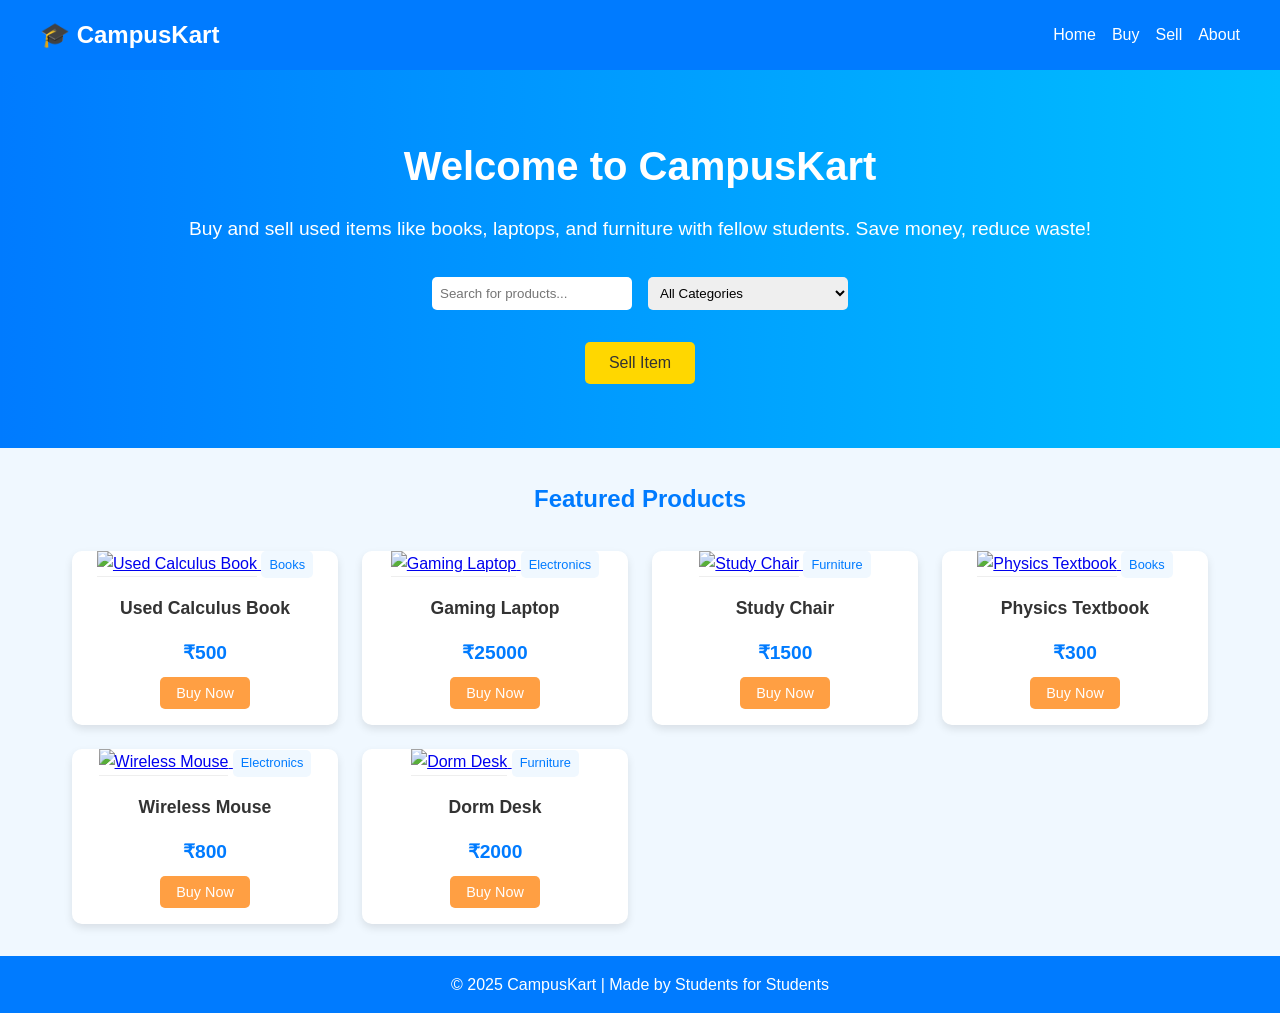
==== index.html @ 43551777 "Add files via upload" ====
<!DOCTYPE html>
<html lang="en">
<head>
    <meta charset="UTF-8">
    <meta name="viewport" content="width=device-width, initial-scale=1.0">
    <title>CampusKart - Student Marketplace</title>
    <link rel="stylesheet" href="style.css">
</head>
<body>
    <header>
        <nav>
            <div class="logo">🎓 CampusKart</div>
            <ul class="nav-links">
                <li><a href="#home">Home</a></li>
                <li><a href="#buy">Buy</a></li>
                <li><a href="#sell">Sell</a></li>
                <li><a href="#about">About</a></li>
            </ul>
        </nav>
    </header>

    <section id="home" class="hero">
        <h1>Welcome to CampusKart</h1>
        <p>Buy and sell used items like books, laptops, and furniture with fellow students. Save money, reduce waste!</p>
        <div class="search-container">
            <input type="text" id="search-bar" placeholder="Search for products...">
            <select id="category-filter">
                <option value="all">All Categories</option>
                <option value="books">Books</option>
                <option value="furniture">Furniture</option>
                <option value="electronics">Electronics</option>
            </select>
        </div>
        <button id="sell-btn" class="sell-btn">Sell Item</button>
    </section>

    <section id="buy" class="products">
        <h2>Featured Products</h2>
        <div id="product-grid" class="product-grid">
            <!-- Products will be dynamically inserted here -->
        </div>
    </section>

    <footer>
        <p>© 2025 CampusKart | Made by Students for Students</p>
    </footer>

    <!-- Sell Item Modal -->
    <div id="sell-modal" class="modal">
        <div class="modal-content">
            <span class="close">&times;</span>
            <h2>Sell Your Item</h2>
            <form id="sell-form">
                <label for="item-name">Item Name:</label>
                <input type="text" id="item-name" required>
                <label for="item-price">Price (₹):</label>
                <input type="number" id="item-price" required>
                <label for="item-image">Image URL:</label>
                <input type="url" id="item-image" required>
                <button type="submit">Submit</button>
            </form>
        </div>
    </div>

    <script src="script.js"></script>
</body>
</html>
---- style.css ----
/* Global Styles */
* {
    margin: 0;
    padding: 0;
    box-sizing: border-box;
    font-family: 'Arial', sans-serif;
}

body {
    background-color: #f0f8ff; /* Light blue background */
    color: #333;
    line-height: 1.6;
}

/* Navigation */
header {
    background-color: #007bff; /* Blue */
    color: white;
    padding: 1rem;
    position: sticky;
    top: 0;
    z-index: 100;
}

nav {
    display: flex;
    justify-content: space-between;
    align-items: center;
    max-width: 1200px;
    margin: 0 auto;
}

.logo {
    font-size: 1.5rem;
    font-weight: bold;
}

.nav-links {
    list-style: none;
    display: flex;
    gap: 1rem;
}

.nav-links a {
    color: white;
    text-decoration: none;
    transition: color 0.3s;
}

.nav-links a:hover {
    color: #ffd700; /* Yellow accent */
}

/* Hero Section */
.hero {
    text-align: center;
    padding: 4rem 2rem;
    background: linear-gradient(to right, #007bff, #00bfff); /* Blue gradient */
    color: white;
}

.hero h1 {
    font-size: 2.5rem;
    margin-bottom: 1rem;
}

.hero p {
    font-size: 1.2rem;
    margin-bottom: 2rem;
}

.search-container {
    display: flex;
    justify-content: center;
    gap: 1rem;
    margin-bottom: 2rem;
    flex-wrap: wrap;
}

#search-bar, #category-filter {
    padding: 0.5rem;
    border: none;
    border-radius: 5px;
    width: 200px;
}

.sell-btn {
    background-color: #ffd700; /* Yellow */
    color: #333;
    border: none;
    padding: 0.75rem 1.5rem;
    border-radius: 5px;
    cursor: pointer;
    font-size: 1rem;
    transition: background-color 0.3s, transform 0.3s;
}

.sell-btn:hover {
    background-color: #ffed4e;
    transform: scale(1.05);
}

/* Products */
.products {
    padding: 2rem;
    max-width: 1200px;
    margin: 0 auto;
}

.products h2 {
    text-align: center;
    margin-bottom: 2rem;
    color: #007bff;
}

.product-grid {
    display: grid;
    grid-template-columns: repeat(auto-fit, minmax(250px, 1fr));
    gap: 1.5rem;
}

.product-card {
    background: white;
    border-radius: 10px;
    box-shadow: 0 4px 8px rgba(0, 0, 0, 0.1);
    overflow: hidden;
    transition: transform 0.3s, box-shadow 0.3s;
    opacity: 0;
    transform: translateY(20px);
    animation: fadeInUp 0.6s ease-out forwards;
    text-align: center; /* Center-align content for Flipkart-like look */
    padding-bottom: 1rem;
}

.product-card:hover {
    transform: translateY(-5px);
    box-shadow: 0 8px 16px rgba(0, 0, 0, 0.2);
}

.product-card img {
    width: 100%;
    height: 200px;
    object-fit: cover;
    border-bottom: 1px solid #eee; /* Subtle separator like Flipkart */
}

.product-card h3 {
    padding: 0.5rem 1rem;
    font-size: 1.1rem;
    font-weight: bold;
    color: #333;
    margin: 0;
}

.product-card p {
    padding: 0 1rem;
    color: #007bff;
    font-weight: bold;
    font-size: 1.2rem;
    margin: 0.5rem 0;
}

/* New: Category tag */
.product-card .category {
    display: inline-block;
    background-color: #f0f8ff;
    color: #007bff;
    padding: 0.2rem 0.5rem;
    border-radius: 5px;
    font-size: 0.8rem;
    margin-bottom: 0.5rem;
}

/* New: Buy Now button */
.product-card .buy-btn {
    background-color: #ff9f43; /* Orange accent like Flipkart */
    color: white;
    border: none;
    padding: 0.5rem 1rem;
    border-radius: 5px;
    cursor: pointer;
    font-size: 0.9rem;
    transition: background-color 0.3s;
}

.product-card .buy-btn:hover {
    background-color: #e67e22;
}

/* Modal */
.modal {
    display: none;
    position: fixed;
    z-index: 1000;
    left: 0;
    top: 0;
    width: 100%;
    height: 100%;
    background-color: rgba(0, 0, 0, 0.5);
}

.modal-content {
    background-color: white;
    margin: 15% auto;
    padding: 2rem;
    border-radius: 10px;
    width: 90%;
    max-width: 400px;
}

.close {
    float: right;
    font-size: 2rem;
    cursor: pointer;
}

#sell-form {
    display: flex;
    flex-direction: column;
    gap: 1rem;
}

#sell-form input {
    padding: 0.5rem;
    border: 1px solid #ccc;
    border-radius: 5px;
}

#sell-form button {
    background-color: #007bff;
    color: white;
    border: none;
    padding: 0.75rem;
    border-radius: 5px;
    cursor: pointer;
    transition: background-color 0.3s;
}

#sell-form button:hover {
    background-color: #0056b3;
}

/* Footer */
footer {
    background-color: #007bff;
    color: white;
    text-align: center;
    padding: 1rem;
}

/* Product Detail Page Styles */
.product-detail {
    padding: 2rem;
    max-width: 800px;
    margin: 0 auto;
    text-align: center;
}

.detail-container {
    background: white;
    border-radius: 10px;
    box-shadow: 0 4px 8px rgba(0, 0, 0, 0.1);
    padding: 2rem;
}

.detail-image {
    width: 100%;
    max-width: 300px;
    height: auto;
    border-radius: 10px;
    margin-bottom: 1rem;
}

.product-detail h2 {
    color: #007bff;
    margin-bottom: 1rem;
}

.price {
    font-size: 1.5rem;
    font-weight: bold;
    color: #007bff;
}

.category {
    font-size: 1rem;
    color: #666;
}

.seller-details {
    margin-top: 2rem;
    text-align: left;
    background: #f0f8ff;
    padding: 1rem;
    border-radius: 5px;
}

.seller-details h3 {
    color: #007bff;
    margin-bottom: 1rem;
}

.close-btn {
    background-color: #007bff;
    color: white;
    border: none;
    padding: 0.75rem 1.5rem;
    border-radius: 5px;
    cursor: pointer;
    font-size: 1rem;
    margin-top: 1rem;
    transition: background-color 0.3s;
}

.close-btn:hover {
    background-color: #0056b3;
}

/* Animations */
@keyframes fadeInUp {
    to {
        opacity: 1;
        transform: translateY(0);
    }
}

/* Responsive */
@media (max-width: 768px) {
    .nav-links {
        flex-direction: column;
        gap: 0.5rem;
    }
    .hero h1 {
        font-size: 2rem;
    }
    .search-container {
        flex-direction: column;
        align-items: center;
    }
    #search-bar, #category-filter {
        width: 100%;
        max-width: 300px;
    }
    .product-grid {
        grid-template-columns: 1fr;
    }
    .detail-container {
        padding: 1rem;
    }
    .detail-image {
        max-width: 250px;
    }
}
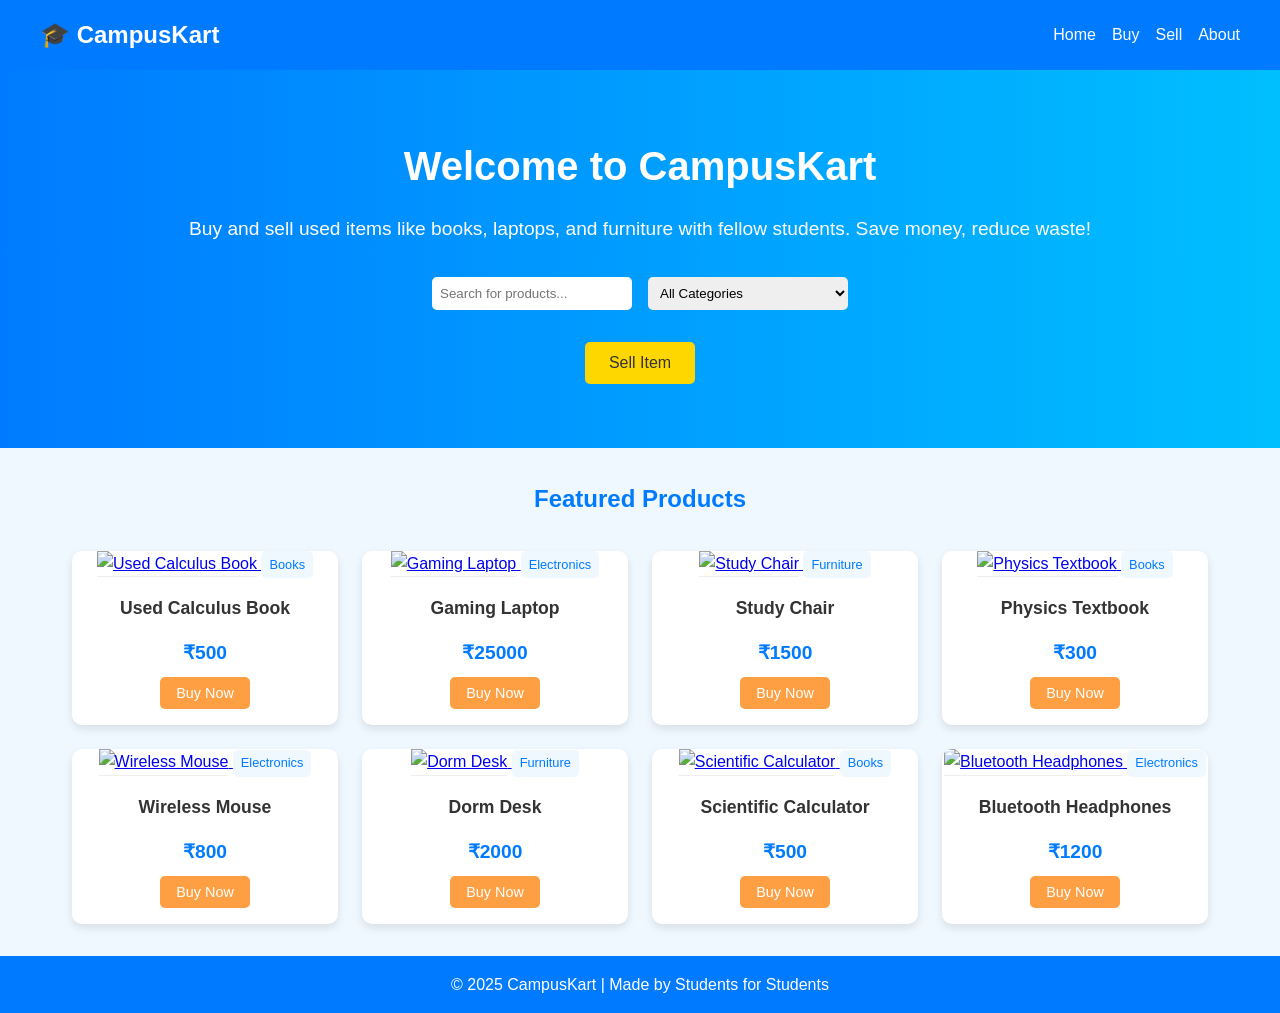
==== commit d74c80d0: "Initial commit or update" ====
--- a/index.html
+++ b/index.html
@@ -1,67 +1,67 @@
-<!DOCTYPE html>
-<html lang="en">
-<head>
-    <meta charset="UTF-8">
-    <meta name="viewport" content="width=device-width, initial-scale=1.0">
-    <title>CampusKart - Student Marketplace</title>
-    <link rel="stylesheet" href="style.css">
-</head>
-<body>
-    <header>
-        <nav>
-            <div class="logo">🎓 CampusKart</div>
-            <ul class="nav-links">
-                <li><a href="#home">Home</a></li>
-                <li><a href="#buy">Buy</a></li>
-                <li><a href="#sell">Sell</a></li>
-                <li><a href="#about">About</a></li>
-            </ul>
-        </nav>
-    </header>
-
-    <section id="home" class="hero">
-        <h1>Welcome to CampusKart</h1>
-        <p>Buy and sell used items like books, laptops, and furniture with fellow students. Save money, reduce waste!</p>
-        <div class="search-container">
-            <input type="text" id="search-bar" placeholder="Search for products...">
-            <select id="category-filter">
-                <option value="all">All Categories</option>
-                <option value="books">Books</option>
-                <option value="furniture">Furniture</option>
-                <option value="electronics">Electronics</option>
-            </select>
-        </div>
-        <button id="sell-btn" class="sell-btn">Sell Item</button>
-    </section>
-
-    <section id="buy" class="products">
-        <h2>Featured Products</h2>
-        <div id="product-grid" class="product-grid">
-            <!-- Products will be dynamically inserted here -->
-        </div>
-    </section>
-
-    <footer>
-        <p>© 2025 CampusKart | Made by Students for Students</p>
-    </footer>
-
-    <!-- Sell Item Modal -->
-    <div id="sell-modal" class="modal">
-        <div class="modal-content">
-            <span class="close">&times;</span>
-            <h2>Sell Your Item</h2>
-            <form id="sell-form">
-                <label for="item-name">Item Name:</label>
-                <input type="text" id="item-name" required>
-                <label for="item-price">Price (₹):</label>
-                <input type="number" id="item-price" required>
-                <label for="item-image">Image URL:</label>
-                <input type="url" id="item-image" required>
-                <button type="submit">Submit</button>
-            </form>
-        </div>
-    </div>
-
-    <script src="script.js"></script>
-</body>
+<!DOCTYPE html>
+<html lang="en">
+<head>
+    <meta charset="UTF-8">
+    <meta name="viewport" content="width=device-width, initial-scale=1.0">
+    <title>CampusKart - Student Marketplace</title>
+    <link rel="stylesheet" href="style.css">
+</head>
+<body>
+    <header>
+        <nav>
+            <div class="logo">🎓 CampusKart</div>
+            <ul class="nav-links">
+                <li><a href="#home">Home</a></li>
+                <li><a href="#buy">Buy</a></li>
+                <li><a href="#sell">Sell</a></li>
+                <li><a href="#about">About</a></li>
+            </ul>
+        </nav>
+    </header>
+
+    <section id="home" class="hero">
+        <h1>Welcome to CampusKart</h1>
+        <p>Buy and sell used items like books, laptops, and furniture with fellow students. Save money, reduce waste!</p>
+        <div class="search-container">
+            <input type="text" id="search-bar" placeholder="Search for products...">
+            <select id="category-filter">
+                <option value="all">All Categories</option>
+                <option value="books">Books</option>
+                <option value="furniture">Furniture</option>
+                <option value="electronics">Electronics</option>
+            </select>
+        </div>
+        <button id="sell-btn" class="sell-btn">Sell Item</button>
+    </section>
+
+    <section id="buy" class="products">
+        <h2>Featured Products</h2>
+        <div id="product-grid" class="product-grid">
+            <!-- Products will be dynamically inserted here -->
+        </div>
+    </section>
+
+    <footer>
+        <p>© 2025 CampusKart | Made by Students for Students</p>
+    </footer>
+
+    <!-- Sell Item Modal -->
+    <div id="sell-modal" class="modal">
+        <div class="modal-content">
+            <span class="close">&times;</span>
+            <h2>Sell Your Item</h2>
+            <form id="sell-form">
+                <label for="item-name">Item Name:</label>
+                <input type="text" id="item-name" required>
+                <label for="item-price">Price (₹):</label>
+                <input type="number" id="item-price" required>
+                <label for="item-image">Image URL:</label>
+                <input type="url" id="item-image" required>
+                <button type="submit">Submit</button>
+            </form>
+        </div>
+    </div>
+
+    <script src="script.js"></script>
+</body>
 </html>
--- a/style.css
+++ b/style.css
@@ -1,353 +1,353 @@
-/* Global Styles */
-* {
-    margin: 0;
-    padding: 0;
-    box-sizing: border-box;
-    font-family: 'Arial', sans-serif;
-}
-
-body {
-    background-color: #f0f8ff; /* Light blue background */
-    color: #333;
-    line-height: 1.6;
-}
-
-/* Navigation */
-header {
-    background-color: #007bff; /* Blue */
-    color: white;
-    padding: 1rem;
-    position: sticky;
-    top: 0;
-    z-index: 100;
-}
-
-nav {
-    display: flex;
-    justify-content: space-between;
-    align-items: center;
-    max-width: 1200px;
-    margin: 0 auto;
-}
-
-.logo {
-    font-size: 1.5rem;
-    font-weight: bold;
-}
-
-.nav-links {
-    list-style: none;
-    display: flex;
-    gap: 1rem;
-}
-
-.nav-links a {
-    color: white;
-    text-decoration: none;
-    transition: color 0.3s;
-}
-
-.nav-links a:hover {
-    color: #ffd700; /* Yellow accent */
-}
-
-/* Hero Section */
-.hero {
-    text-align: center;
-    padding: 4rem 2rem;
-    background: linear-gradient(to right, #007bff, #00bfff); /* Blue gradient */
-    color: white;
-}
-
-.hero h1 {
-    font-size: 2.5rem;
-    margin-bottom: 1rem;
-}
-
-.hero p {
-    font-size: 1.2rem;
-    margin-bottom: 2rem;
-}
-
-.search-container {
-    display: flex;
-    justify-content: center;
-    gap: 1rem;
-    margin-bottom: 2rem;
-    flex-wrap: wrap;
-}
-
-#search-bar, #category-filter {
-    padding: 0.5rem;
-    border: none;
-    border-radius: 5px;
-    width: 200px;
-}
-
-.sell-btn {
-    background-color: #ffd700; /* Yellow */
-    color: #333;
-    border: none;
-    padding: 0.75rem 1.5rem;
-    border-radius: 5px;
-    cursor: pointer;
-    font-size: 1rem;
-    transition: background-color 0.3s, transform 0.3s;
-}
-
-.sell-btn:hover {
-    background-color: #ffed4e;
-    transform: scale(1.05);
-}
-
-/* Products */
-.products {
-    padding: 2rem;
-    max-width: 1200px;
-    margin: 0 auto;
-}
-
-.products h2 {
-    text-align: center;
-    margin-bottom: 2rem;
-    color: #007bff;
-}
-
-.product-grid {
-    display: grid;
-    grid-template-columns: repeat(auto-fit, minmax(250px, 1fr));
-    gap: 1.5rem;
-}
-
-.product-card {
-    background: white;
-    border-radius: 10px;
-    box-shadow: 0 4px 8px rgba(0, 0, 0, 0.1);
-    overflow: hidden;
-    transition: transform 0.3s, box-shadow 0.3s;
-    opacity: 0;
-    transform: translateY(20px);
-    animation: fadeInUp 0.6s ease-out forwards;
-    text-align: center; /* Center-align content for Flipkart-like look */
-    padding-bottom: 1rem;
-}
-
-.product-card:hover {
-    transform: translateY(-5px);
-    box-shadow: 0 8px 16px rgba(0, 0, 0, 0.2);
-}
-
-.product-card img {
-    width: 100%;
-    height: 200px;
-    object-fit: cover;
-    border-bottom: 1px solid #eee; /* Subtle separator like Flipkart */
-}
-
-.product-card h3 {
-    padding: 0.5rem 1rem;
-    font-size: 1.1rem;
-    font-weight: bold;
-    color: #333;
-    margin: 0;
-}
-
-.product-card p {
-    padding: 0 1rem;
-    color: #007bff;
-    font-weight: bold;
-    font-size: 1.2rem;
-    margin: 0.5rem 0;
-}
-
-/* New: Category tag */
-.product-card .category {
-    display: inline-block;
-    background-color: #f0f8ff;
-    color: #007bff;
-    padding: 0.2rem 0.5rem;
-    border-radius: 5px;
-    font-size: 0.8rem;
-    margin-bottom: 0.5rem;
-}
-
-/* New: Buy Now button */
-.product-card .buy-btn {
-    background-color: #ff9f43; /* Orange accent like Flipkart */
-    color: white;
-    border: none;
-    padding: 0.5rem 1rem;
-    border-radius: 5px;
-    cursor: pointer;
-    font-size: 0.9rem;
-    transition: background-color 0.3s;
-}
-
-.product-card .buy-btn:hover {
-    background-color: #e67e22;
-}
-
-/* Modal */
-.modal {
-    display: none;
-    position: fixed;
-    z-index: 1000;
-    left: 0;
-    top: 0;
-    width: 100%;
-    height: 100%;
-    background-color: rgba(0, 0, 0, 0.5);
-}
-
-.modal-content {
-    background-color: white;
-    margin: 15% auto;
-    padding: 2rem;
-    border-radius: 10px;
-    width: 90%;
-    max-width: 400px;
-}
-
-.close {
-    float: right;
-    font-size: 2rem;
-    cursor: pointer;
-}
-
-#sell-form {
-    display: flex;
-    flex-direction: column;
-    gap: 1rem;
-}
-
-#sell-form input {
-    padding: 0.5rem;
-    border: 1px solid #ccc;
-    border-radius: 5px;
-}
-
-#sell-form button {
-    background-color: #007bff;
-    color: white;
-    border: none;
-    padding: 0.75rem;
-    border-radius: 5px;
-    cursor: pointer;
-    transition: background-color 0.3s;
-}
-
-#sell-form button:hover {
-    background-color: #0056b3;
-}
-
-/* Footer */
-footer {
-    background-color: #007bff;
-    color: white;
-    text-align: center;
-    padding: 1rem;
-}
-
-/* Product Detail Page Styles */
-.product-detail {
-    padding: 2rem;
-    max-width: 800px;
-    margin: 0 auto;
-    text-align: center;
-}
-
-.detail-container {
-    background: white;
-    border-radius: 10px;
-    box-shadow: 0 4px 8px rgba(0, 0, 0, 0.1);
-    padding: 2rem;
-}
-
-.detail-image {
-    width: 100%;
-    max-width: 300px;
-    height: auto;
-    border-radius: 10px;
-    margin-bottom: 1rem;
-}
-
-.product-detail h2 {
-    color: #007bff;
-    margin-bottom: 1rem;
-}
-
-.price {
-    font-size: 1.5rem;
-    font-weight: bold;
-    color: #007bff;
-}
-
-.category {
-    font-size: 1rem;
-    color: #666;
-}
-
-.seller-details {
-    margin-top: 2rem;
-    text-align: left;
-    background: #f0f8ff;
-    padding: 1rem;
-    border-radius: 5px;
-}
-
-.seller-details h3 {
-    color: #007bff;
-    margin-bottom: 1rem;
-}
-
-.close-btn {
-    background-color: #007bff;
-    color: white;
-    border: none;
-    padding: 0.75rem 1.5rem;
-    border-radius: 5px;
-    cursor: pointer;
-    font-size: 1rem;
-    margin-top: 1rem;
-    transition: background-color 0.3s;
-}
-
-.close-btn:hover {
-    background-color: #0056b3;
-}
-
-/* Animations */
-@keyframes fadeInUp {
-    to {
-        opacity: 1;
-        transform: translateY(0);
-    }
-}
-
-/* Responsive */
-@media (max-width: 768px) {
-    .nav-links {
-        flex-direction: column;
-        gap: 0.5rem;
-    }
-    .hero h1 {
-        font-size: 2rem;
-    }
-    .search-container {
-        flex-direction: column;
-        align-items: center;
-    }
-    #search-bar, #category-filter {
-        width: 100%;
-        max-width: 300px;
-    }
-    .product-grid {
-        grid-template-columns: 1fr;
-    }
-    .detail-container {
-        padding: 1rem;
-    }
-    .detail-image {
-        max-width: 250px;
-    }
+/* Global Styles */
+* {
+    margin: 0;
+    padding: 0;
+    box-sizing: border-box;
+    font-family: 'Arial', sans-serif;
+}
+
+body {
+    background-color: #f0f8ff; /* Light blue background */
+    color: #333;
+    line-height: 1.6;
+}
+
+/* Navigation */
+header {
+    background-color: #007bff; /* Blue */
+    color: white;
+    padding: 1rem;
+    position: sticky;
+    top: 0;
+    z-index: 100;
+}
+
+nav {
+    display: flex;
+    justify-content: space-between;
+    align-items: center;
+    max-width: 1200px;
+    margin: 0 auto;
+}
+
+.logo {
+    font-size: 1.5rem;
+    font-weight: bold;
+}
+
+.nav-links {
+    list-style: none;
+    display: flex;
+    gap: 1rem;
+}
+
+.nav-links a {
+    color: white;
+    text-decoration: none;
+    transition: color 0.3s;
+}
+
+.nav-links a:hover {
+    color: #ffd700; /* Yellow accent */
+}
+
+/* Hero Section */
+.hero {
+    text-align: center;
+    padding: 4rem 2rem;
+    background: linear-gradient(to right, #007bff, #00bfff); /* Blue gradient */
+    color: white;
+}
+
+.hero h1 {
+    font-size: 2.5rem;
+    margin-bottom: 1rem;
+}
+
+.hero p {
+    font-size: 1.2rem;
+    margin-bottom: 2rem;
+}
+
+.search-container {
+    display: flex;
+    justify-content: center;
+    gap: 1rem;
+    margin-bottom: 2rem;
+    flex-wrap: wrap;
+}
+
+#search-bar, #category-filter {
+    padding: 0.5rem;
+    border: none;
+    border-radius: 5px;
+    width: 200px;
+}
+
+.sell-btn {
+    background-color: #ffd700; /* Yellow */
+    color: #333;
+    border: none;
+    padding: 0.75rem 1.5rem;
+    border-radius: 5px;
+    cursor: pointer;
+    font-size: 1rem;
+    transition: background-color 0.3s, transform 0.3s;
+}
+
+.sell-btn:hover {
+    background-color: #ffed4e;
+    transform: scale(1.05);
+}
+
+/* Products */
+.products {
+    padding: 2rem;
+    max-width: 1200px;
+    margin: 0 auto;
+}
+
+.products h2 {
+    text-align: center;
+    margin-bottom: 2rem;
+    color: #007bff;
+}
+
+.product-grid {
+    display: grid;
+    grid-template-columns: repeat(auto-fit, minmax(250px, 1fr));
+    gap: 1.5rem;
+}
+
+.product-card {
+    background: white;
+    border-radius: 10px;
+    box-shadow: 0 4px 8px rgba(0, 0, 0, 0.1);
+    overflow: hidden;
+    transition: transform 0.3s, box-shadow 0.3s;
+    opacity: 0;
+    transform: translateY(20px);
+    animation: fadeInUp 0.6s ease-out forwards;
+    text-align: center; /* Center-align content for Flipkart-like look */
+    padding-bottom: 1rem;
+}
+
+.product-card:hover {
+    transform: translateY(-5px);
+    box-shadow: 0 8px 16px rgba(0, 0, 0, 0.2);
+}
+
+.product-card img {
+    width: 100%;
+    height: 200px;
+    object-fit: cover;
+    border-bottom: 1px solid #eee; /* Subtle separator like Flipkart */
+}
+
+.product-card h3 {
+    padding: 0.5rem 1rem;
+    font-size: 1.1rem;
+    font-weight: bold;
+    color: #333;
+    margin: 0;
+}
+
+.product-card p {
+    padding: 0 1rem;
+    color: #007bff;
+    font-weight: bold;
+    font-size: 1.2rem;
+    margin: 0.5rem 0;
+}
+
+/* New: Category tag */
+.product-card .category {
+    display: inline-block;
+    background-color: #f0f8ff;
+    color: #007bff;
+    padding: 0.2rem 0.5rem;
+    border-radius: 5px;
+    font-size: 0.8rem;
+    margin-bottom: 0.5rem;
+}
+
+/* New: Buy Now button */
+.product-card .buy-btn {
+    background-color: #ff9f43; /* Orange accent like Flipkart */
+    color: white;
+    border: none;
+    padding: 0.5rem 1rem;
+    border-radius: 5px;
+    cursor: pointer;
+    font-size: 0.9rem;
+    transition: background-color 0.3s;
+}
+
+.product-card .buy-btn:hover {
+    background-color: #e67e22;
+}
+
+/* Modal */
+.modal {
+    display: none;
+    position: fixed;
+    z-index: 1000;
+    left: 0;
+    top: 0;
+    width: 100%;
+    height: 100%;
+    background-color: rgba(0, 0, 0, 0.5);
+}
+
+.modal-content {
+    background-color: white;
+    margin: 15% auto;
+    padding: 2rem;
+    border-radius: 10px;
+    width: 90%;
+    max-width: 400px;
+}
+
+.close {
+    float: right;
+    font-size: 2rem;
+    cursor: pointer;
+}
+
+#sell-form {
+    display: flex;
+    flex-direction: column;
+    gap: 1rem;
+}
+
+#sell-form input {
+    padding: 0.5rem;
+    border: 1px solid #ccc;
+    border-radius: 5px;
+}
+
+#sell-form button {
+    background-color: #007bff;
+    color: white;
+    border: none;
+    padding: 0.75rem;
+    border-radius: 5px;
+    cursor: pointer;
+    transition: background-color 0.3s;
+}
+
+#sell-form button:hover {
+    background-color: #0056b3;
+}
+
+/* Footer */
+footer {
+    background-color: #007bff;
+    color: white;
+    text-align: center;
+    padding: 1rem;
+}
+
+/* Product Detail Page Styles */
+.product-detail {
+    padding: 2rem;
+    max-width: 800px;
+    margin: 0 auto;
+    text-align: center;
+}
+
+.detail-container {
+    background: white;
+    border-radius: 10px;
+    box-shadow: 0 4px 8px rgba(0, 0, 0, 0.1);
+    padding: 2rem;
+}
+
+.detail-image {
+    width: 100%;
+    max-width: 300px;
+    height: auto;
+    border-radius: 10px;
+    margin-bottom: 1rem;
+}
+
+.product-detail h2 {
+    color: #007bff;
+    margin-bottom: 1rem;
+}
+
+.price {
+    font-size: 1.5rem;
+    font-weight: bold;
+    color: #007bff;
+}
+
+.category {
+    font-size: 1rem;
+    color: #666;
+}
+
+.seller-details {
+    margin-top: 2rem;
+    text-align: left;
+    background: #f0f8ff;
+    padding: 1rem;
+    border-radius: 5px;
+}
+
+.seller-details h3 {
+    color: #007bff;
+    margin-bottom: 1rem;
+}
+
+.close-btn {
+    background-color: #007bff;
+    color: white;
+    border: none;
+    padding: 0.75rem 1.5rem;
+    border-radius: 5px;
+    cursor: pointer;
+    font-size: 1rem;
+    margin-top: 1rem;
+    transition: background-color 0.3s;
+}
+
+.close-btn:hover {
+    background-color: #0056b3;
+}
+
+/* Animations */
+@keyframes fadeInUp {
+    to {
+        opacity: 1;
+        transform: translateY(0);
+    }
+}
+
+/* Responsive */
+@media (max-width: 768px) {
+    .nav-links {
+        flex-direction: column;
+        gap: 0.5rem;
+    }
+    .hero h1 {
+        font-size: 2rem;
+    }
+    .search-container {
+        flex-direction: column;
+        align-items: center;
+    }
+    #search-bar, #category-filter {
+        width: 100%;
+        max-width: 300px;
+    }
+    .product-grid {
+        grid-template-columns: 1fr;
+    }
+    .detail-container {
+        padding: 1rem;
+    }
+    .detail-image {
+        max-width: 250px;
+    }
 }
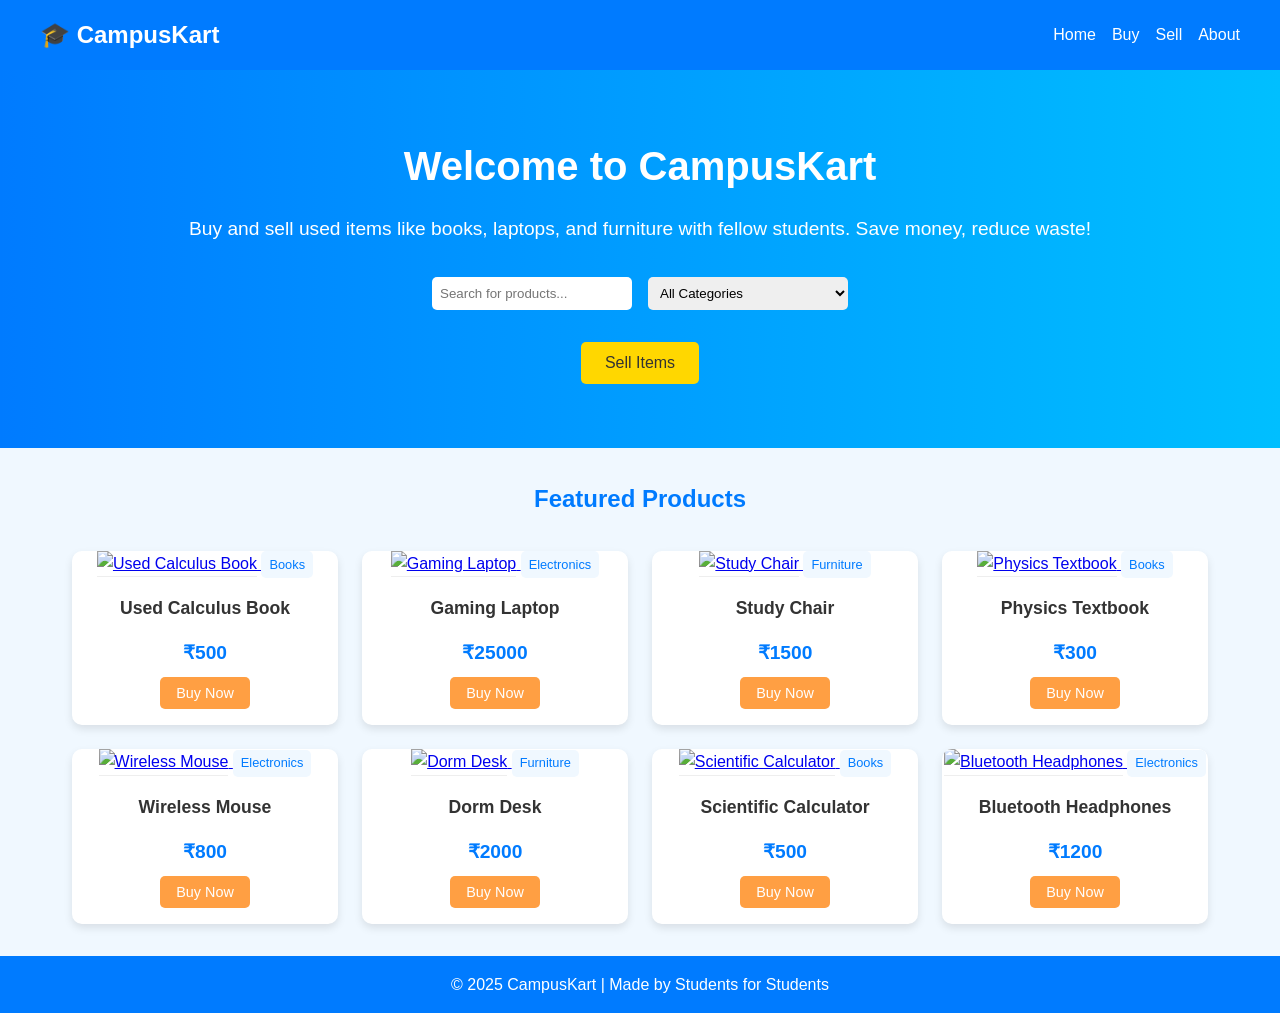
==== commit 7e0dd8a3: "changes done in html 'sell item' button" ====
--- a/index.html
+++ b/index.html
@@ -31,7 +31,7 @@
                 <option value="electronics">Electronics</option>
             </select>
         </div>
-        <button id="sell-btn" class="sell-btn">Sell Item</button>
+        <button id="sell-btn" class="sell-btn">Sell Items</button>
     </section>
 
     <section id="buy" class="products">
